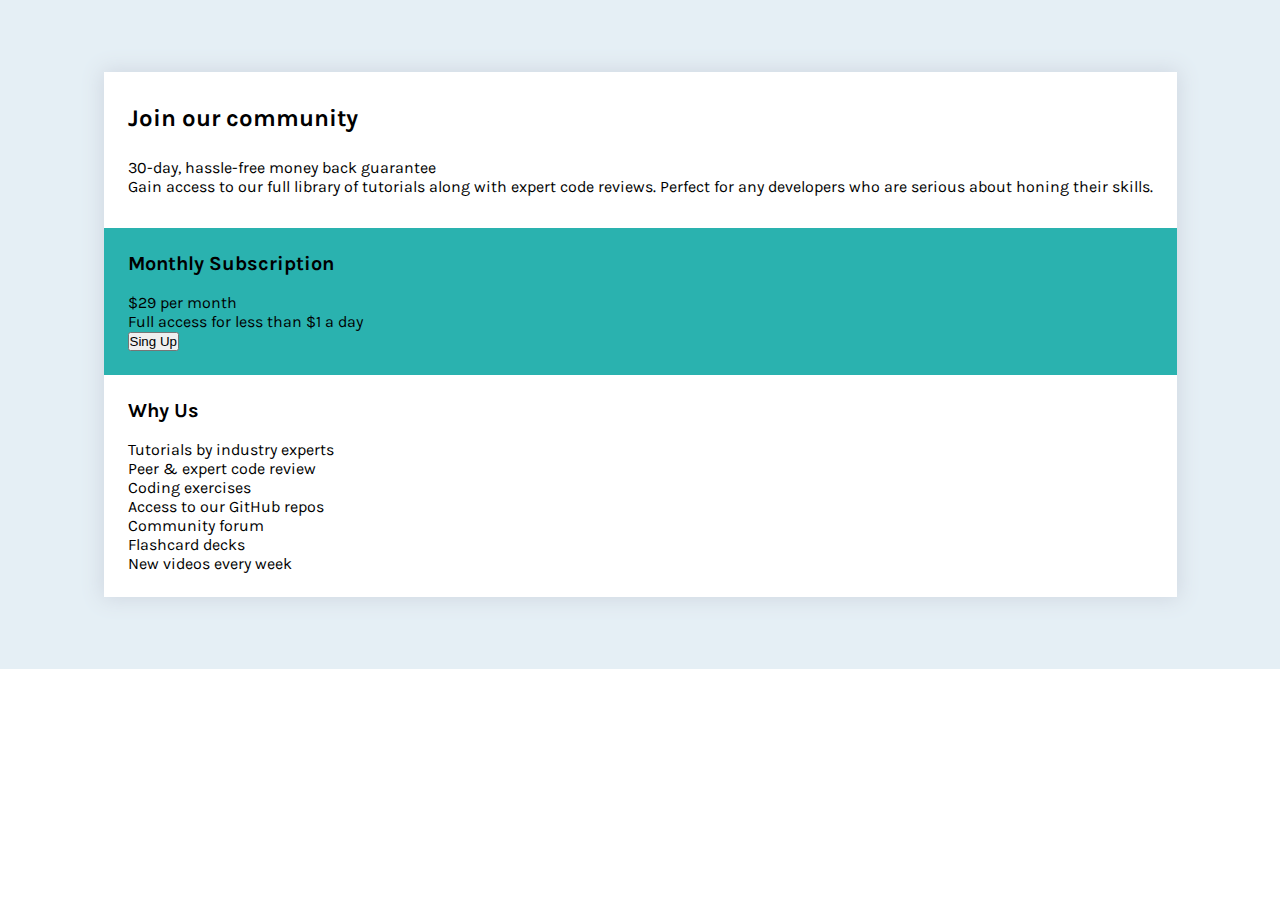
==== single-price-grid-component/index.html @ f8a7f0e2 "WIP" ====
<!DOCTYPE html>
<html lang="en">
<head>
  <meta charset="UTF-8">
  <meta name="viewport" content="width=device-width, initial-scale=1.0"> <!-- displays site properly based on user's device -->

  <link rel="icon" type="image/png" sizes="32x32" href="./images/favicon-32x32.png">
  <link rel="stylesheet" href="./style.css">
  <title>Frontend Mentor | Single Price Grid Component</title>

  <!-- Feel free to remove these styles or customise in your own stylesheet 👍 -->
  <style>
    .attribution { font-size: 11px; text-align: center; }
    .attribution a { color: hsl(228, 45%, 44%); }
  </style>

  <!-- FONTS-->
  <link rel="preconnect" href="https://fonts.googleapis.com">
<link rel="preconnect" href="https://fonts.gstatic.com" crossorigin>
<link href="https://fonts.googleapis.com/css2?family=Karla:wght@400;700&display=swap" rel="stylesheet"> 
</head>
<body>
  <div class="card-container">
    <div class="card">
      <div class="about">
          <h2 class="about__title">
            Join our community
          </h2>
          <div class="about__slogan">
            30-day, hassle-free money back guarantee
          </div>
          <div class="about__text">
            Gain access to our full library of tutorials along with expert code reviews. 
            Perfect for any developers who are serious about honing their skills.
          </div>
      </div>
      <div class="pricing">
        <h3 class="pricing__title">
          Monthly Subscription
        </h3>
        <div class="pricing__price">
          <span class="amount">
            &dollar;29 
          </span>
          <span class="duration">
            per month
          </span>
        </div>
        <div class="pricing__description">
          Full access for less than &dollar;1 a day
        </div>
        <button class="pricing__btn pricing__btn--size-l pricing__btn--green">
            Sing Up
        </button>
      </div>
      <div class="benefits">
        <h3 class="benefits__title">Why Us</h3>
        <ul class="benefits__list">
          <li class="benefits__list-item">Tutorials by industry experts</li>
          <li class="benefits__list-item">Peer &amp; expert code review</li>
          <li class="benefits__list-item">Coding exercises</li>
          <li class="benefits__list-item">Access to our GitHub repos</li>
          <li class="benefits__list-item">Community forum</li>
          <li class="benefits__list-item">Flashcard decks</li>
          <li class="benefits__list-item">New videos every week</li>
        </ul>
      </div>
    </div>
  </div>


  





  

</body>
</html>
---- single-price-grid-component/style.css ----
:root {
  --main-cyan: hsl(179, 62%, 43%);
  --main-bright-yellow: hsl(71, 73%, 54%);
  --light-gray: hsl(204, 43%, 93%);
  --grayish-blue: hsl(218, 22%, 67%);
}

*, *:before, *:after {
  margin: 0;
  padding: 0;
  -webkit-box-sizing: border-box;
          box-sizing: border-box;
  list-style: none;
}

html, body, .container {
  width: 100%;
  height: 100%;
}

html {
  font-size: 16px;
  font-family: 'Karla', sans-serif;
}

.card-container {
  display: -webkit-box;
  display: -ms-flexbox;
  display: flex;
  -webkit-box-pack: center;
      -ms-flex-pack: center;
          justify-content: center;
  -webkit-box-align: center;
      -ms-flex-align: center;
          align-items: center;
  padding: 4.5rem 2rem;
  background-color: var(--light-gray);
}

.card {
  max-width: 1200px;
  background-color: white;
  /* offset-x | offset-y | blur-radius | spread-radius | color */
  -webkit-box-shadow: 0 0 20px 2px #d0d7e1;
          box-shadow: 0 0 20px 2px #d0d7e1;
}

.card .about {
  padding: 2rem 1.5rem;
}

.card .about__title {
  font-size: 1.5rem;
  margin-bottom: 1.625rem;
}

.card .pricing {
  padding: 1.5rem;
  background-color: var(--main-cyan);
}

.card .pricing__title {
  font-size: 1.25rem;
  margin-bottom: 1.125rem;
}

.card .benefits {
  padding: 1.5rem;
}

.card .benefits__title {
  font-size: 1.25rem;
  margin-bottom: 1.125rem;
}
/*# sourceMappingURL=style.css.map */
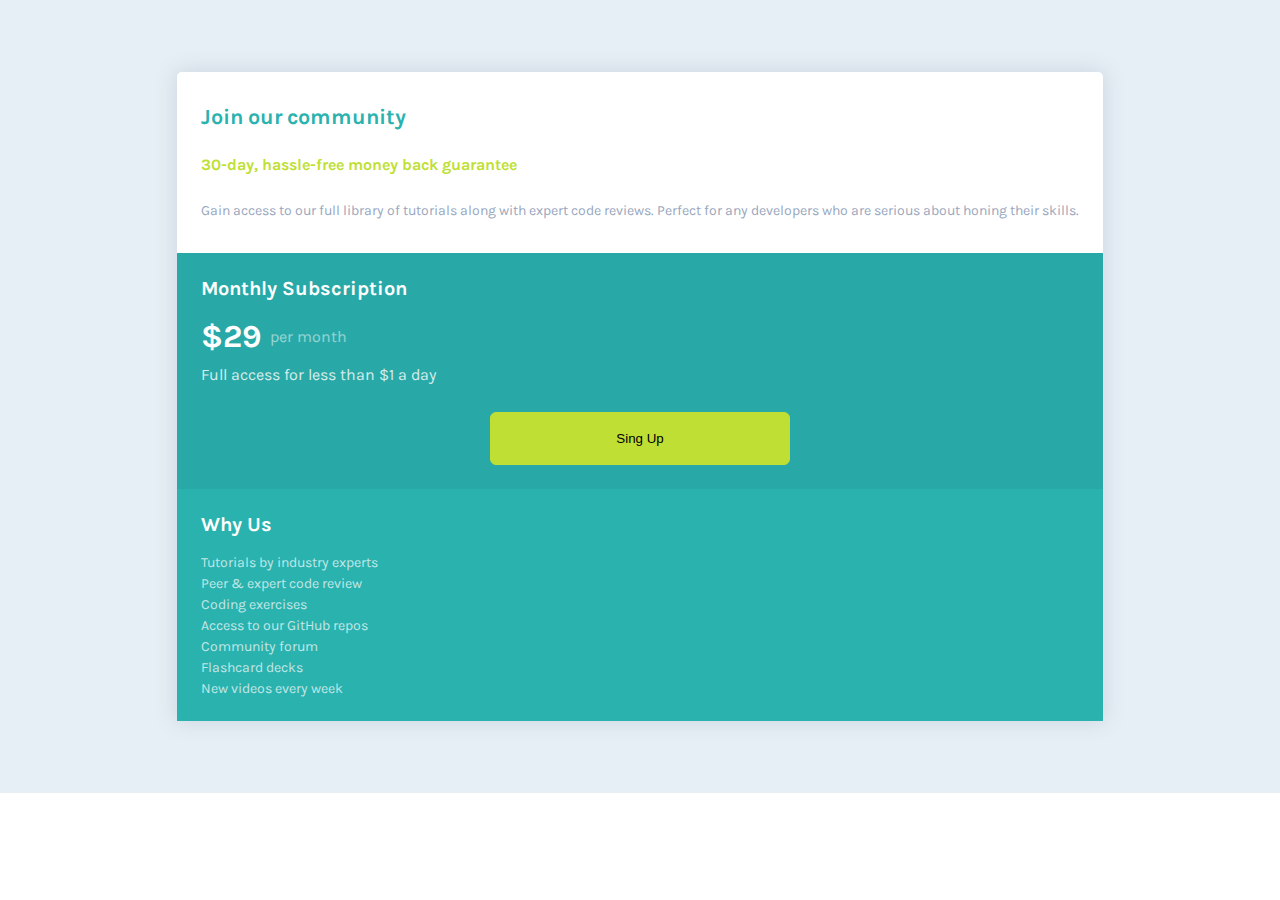
==== commit e3930a65: "WIP: order-summary-component" ====
--- a/single-price-grid-component/index.html
+++ b/single-price-grid-component/index.html
@@ -49,7 +49,7 @@
         <div class="pricing__description">
           Full access for less than &dollar;1 a day
         </div>
-        <button class="pricing__btn pricing__btn--size-l pricing__btn--green">
+        <button class="pricing__btn pricing__btn--size-l pricing__btn--yellow">
             Sing Up
         </button>
       </div>
--- a/single-price-grid-component/style.css
+++ b/single-price-grid-component/style.css
@@ -1,5 +1,6 @@
 :root {
   --main-cyan: hsl(179, 62%, 43%);
+  --main-cyan-darker: hsl(179, 62%, 41%);
   --main-bright-yellow: hsl(71, 73%, 54%);
   --light-gray: hsl(204, 43%, 93%);
   --grayish-blue: hsl(218, 22%, 67%);
@@ -38,6 +39,7 @@
 }
 
 .card {
+  border-radius: 0.3rem;
   max-width: 1200px;
   background-color: white;
   /* offset-x | offset-y | blur-radius | spread-radius | color */
@@ -46,17 +48,31 @@
 }
 
 .card .about {
+  overflow: hidden;
   padding: 2rem 1.5rem;
 }
 
 .card .about__title {
-  font-size: 1.5rem;
-  margin-bottom: 1.625rem;
+  color: var(--main-cyan);
+  font-size: 1.35rem;
+}
+
+.card .about__slogan {
+  color: var(--main-bright-yellow);
+  font-weight: 700;
+  margin: 1.625rem 0;
+}
+
+.card .about__text {
+  line-height: 1.5;
+  color: var(--grayish-blue);
+  font-size: 0.875rem;
 }
 
 .card .pricing {
+  color: white;
   padding: 1.5rem;
-  background-color: var(--main-cyan);
+  background-color: var(--main-cyan-darker);
 }
 
 .card .pricing__title {
@@ -64,7 +80,47 @@
   margin-bottom: 1.125rem;
 }
 
+.card .pricing__price {
+  margin-bottom: 0.625rem;
+}
+
+.card .pricing__price .amount {
+  font-weight: 700;
+  font-size: 2rem;
+}
+
+.card .pricing__price .duration {
+  position: relative;
+  bottom: calc(1/3*1rem);
+  opacity: 0.5;
+  height: 100%;
+}
+
+.card .pricing__description {
+  opacity: 0.8;
+  margin-bottom: 1.75rem;
+}
+
+.card .pricing__btn {
+  display: block;
+  margin: 0 auto;
+  width: 100%;
+  max-width: 300px;
+  border-radius: 0.375rem;
+  border: 1px solid var(--main-bright-yellow);
+}
+
+.card .pricing__btn--size-l {
+  padding: 1.125rem 0.5rem;
+}
+
+.card .pricing__btn--yellow {
+  background-color: var(--main-bright-yellow);
+}
+
 .card .benefits {
+  color: white;
+  background-color: var(--main-cyan);
   padding: 1.5rem;
 }
 
@@ -72,4 +128,13 @@
   font-size: 1.25rem;
   margin-bottom: 1.125rem;
 }
+
+.card .benefits__list {
+  opacity: 0.7;
+  font-size: 0.875rem;
+}
+
+.card .benefits__list-item {
+  margin-top: 0.25rem;
+}
 /*# sourceMappingURL=style.css.map */